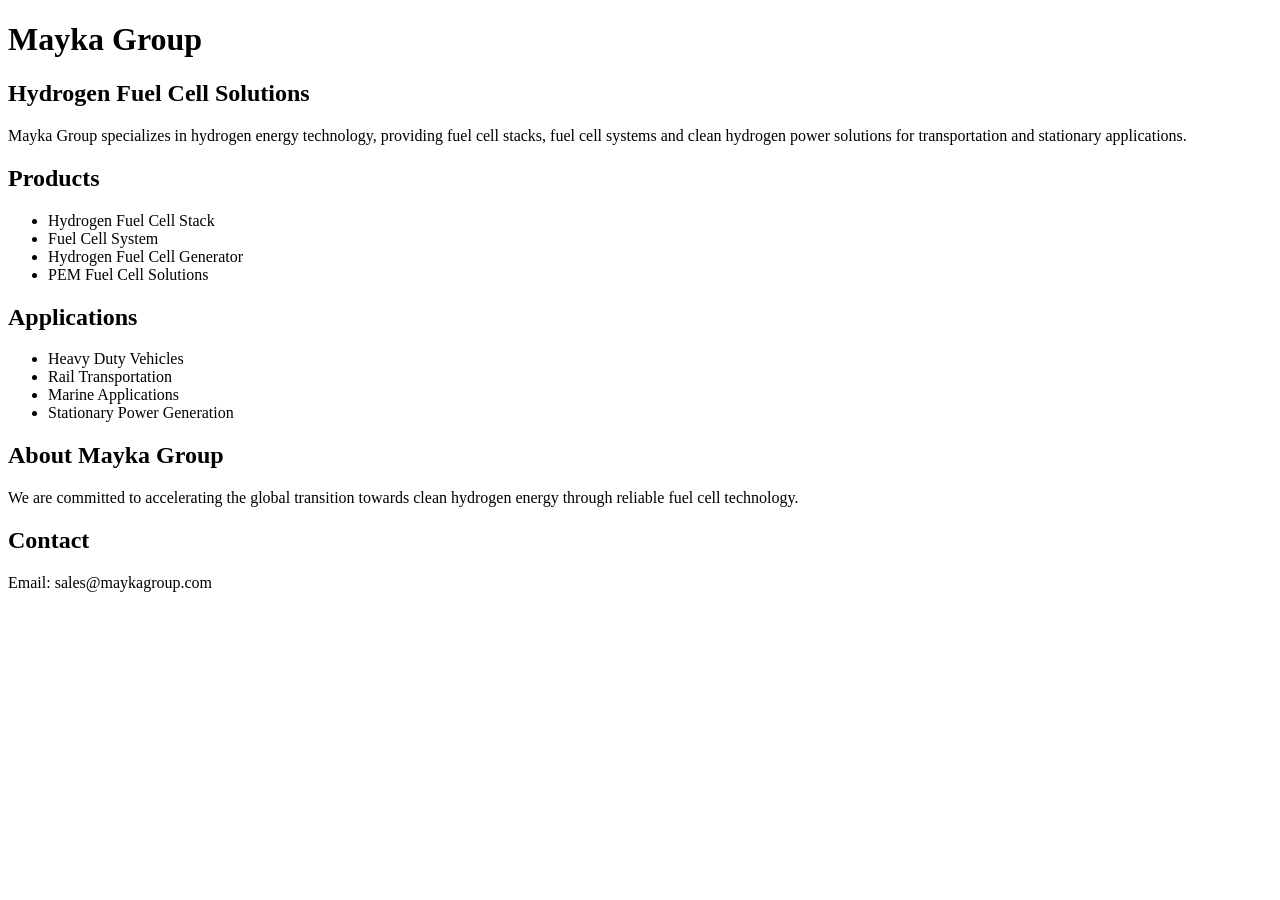
==== index.html @ ab8d4382 "Create index.html for Mayka Group website Initial HTML structure for Mayka Group website with sectio" ====
<!DOCTYPE html>
<html lang="en">

<head>

<meta charset="UTF-8">

<meta name="viewport" content="width=device-width, initial-scale=1.0">

<title>
Mayka Group | Hydrogen Fuel Cell Solutions
</title>

<meta name="description" content="Mayka Group provides hydrogen fuel cell stacks, fuel cell systems and hydrogen power generation solutions for global customers.">

</head>


<body>

<h1>Mayka Group</h1>

<h2>Hydrogen Fuel Cell Solutions</h2>


<p>
Mayka Group specializes in hydrogen energy technology,
providing fuel cell stacks, fuel cell systems and clean
hydrogen power solutions for transportation and stationary applications.
</p>


<h2>Products</h2>

<ul>

<li>
Hydrogen Fuel Cell Stack
</li>

<li>
Fuel Cell System
</li>

<li>
Hydrogen Fuel Cell Generator
</li>

<li>
PEM Fuel Cell Solutions
</li>

</ul>


<h2>Applications</h2>

<ul>

<li>Heavy Duty Vehicles</li>

<li>Rail Transportation</li>

<li>Marine Applications</li>

<li>Stationary Power Generation</li>

</ul>


<h2>About Mayka Group</h2>

<p>
We are committed to accelerating the global transition
towards clean hydrogen energy through reliable fuel cell technology.
</p>


<h2>Contact</h2>

<p>
Email: sales@maykagroup.com
</p>


</body>

</html>
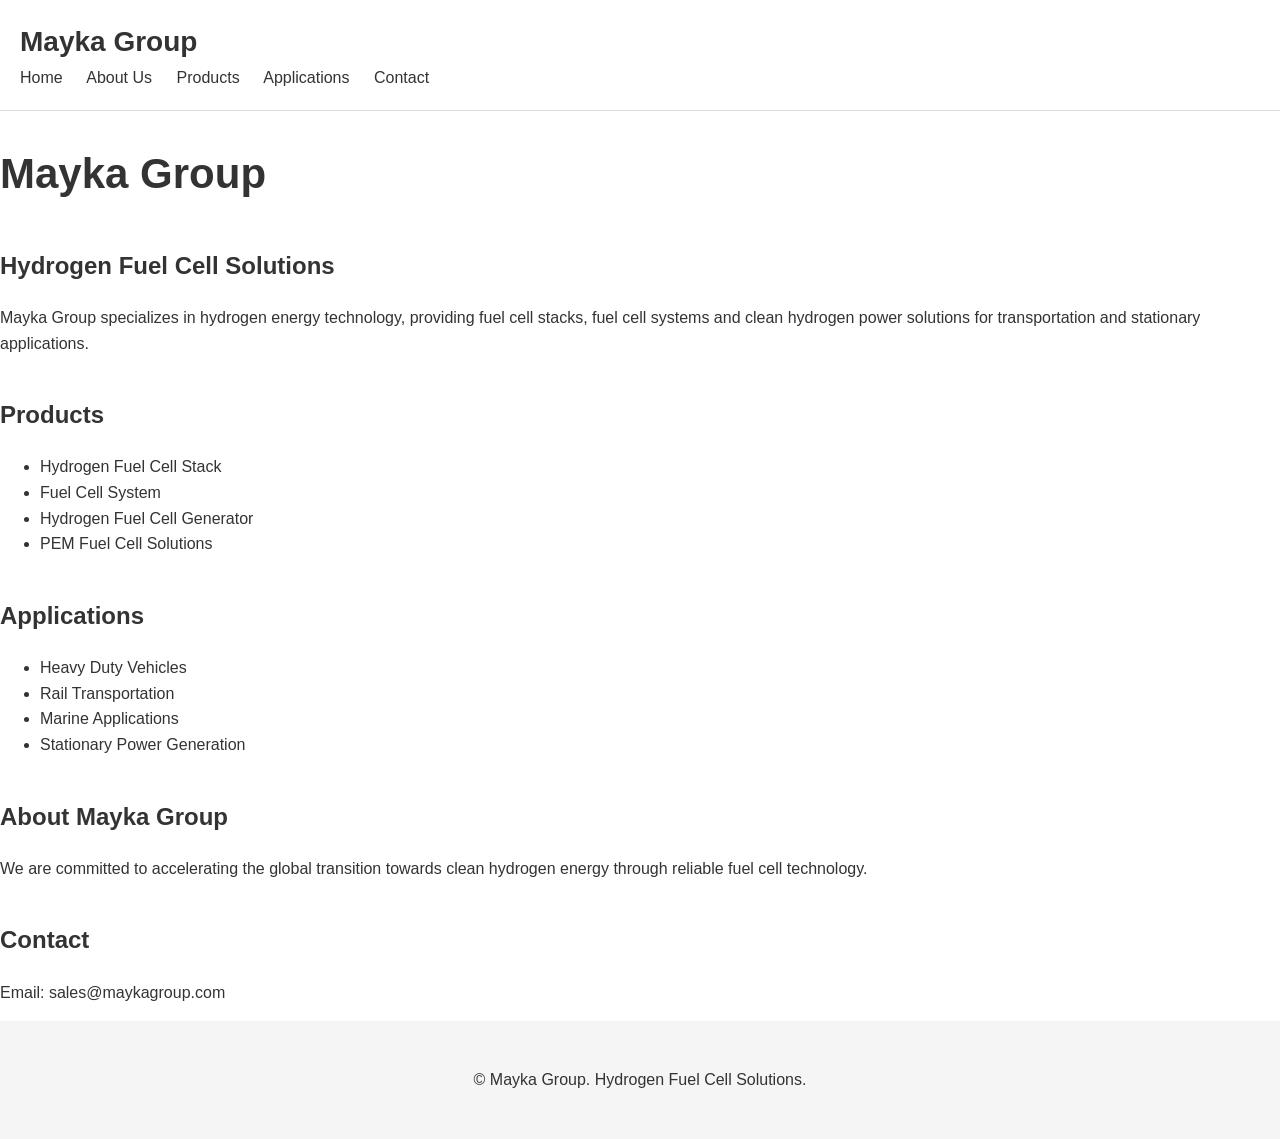
==== commit a0a94eb5: "Enhance index.html with header and footer Added header and footer sections with navigation links." ====
--- a/index.html
+++ b/index.html
@@ -3,7 +3,9 @@
 
 <head>
 
-<meta charset="UTF-8">
+<meta charset="UTF-8"> 
+  
+<link rel="stylesheet" href="css/style.css">
 
 <meta name="viewport" content="width=device-width, initial-scale=1.0">
 
@@ -18,6 +20,28 @@
 
 <body>
 
+<header>
+
+<div class="logo">
+Mayka Group
+</div>
+
+
+<nav>
+
+<a href="index.html">Home</a>
+
+<a href="about.html">About Us</a>
+
+<a href="products.html">Products</a>
+
+<a href="applications.html">Applications</a>
+
+<a href="contact.html">Contact</a>
+
+</nav>
+
+</header>
 <h1>Mayka Group</h1>
 
 <h2>Hydrogen Fuel Cell Solutions</h2>
@@ -82,7 +106,13 @@
 Email: sales@maykagroup.com
 </p>
 
+<footer>
 
+<p>
+© Mayka Group. Hydrogen Fuel Cell Solutions.
+</p>
+
+</footer>
 </body>
 
 </html>
--- a/css/style.css
+++ b/css/style.css
@@ -0,0 +1,68 @@
+* {
+    box-sizing: border-box;
+}
+
+
+body {
+    font-family: Arial, Helvetica, sans-serif;
+    margin: 0;
+    padding: 0;
+    line-height: 1.6;
+    color: #333;
+}
+
+
+header {
+    background: #ffffff;
+    padding: 20px;
+    border-bottom: 1px solid #ddd;
+}
+
+
+.logo {
+    font-size: 28px;
+    font-weight: bold;
+}
+
+
+nav a {
+    margin-right: 20px;
+    text-decoration: none;
+    color: #333;
+}
+
+
+nav a:hover {
+    color: #0077cc;
+}
+
+
+main {
+    max-width: 1100px;
+    margin: auto;
+    padding: 40px 20px;
+}
+
+
+h1 {
+    font-size: 42px;
+}
+
+
+h2 {
+    margin-top: 40px;
+}
+
+
+.product-box {
+    border: 1px solid #ddd;
+    padding: 20px;
+    margin: 20px 0;
+}
+
+
+footer {
+    text-align: center;
+    padding: 30px;
+    background: #f5f5f5;
+}
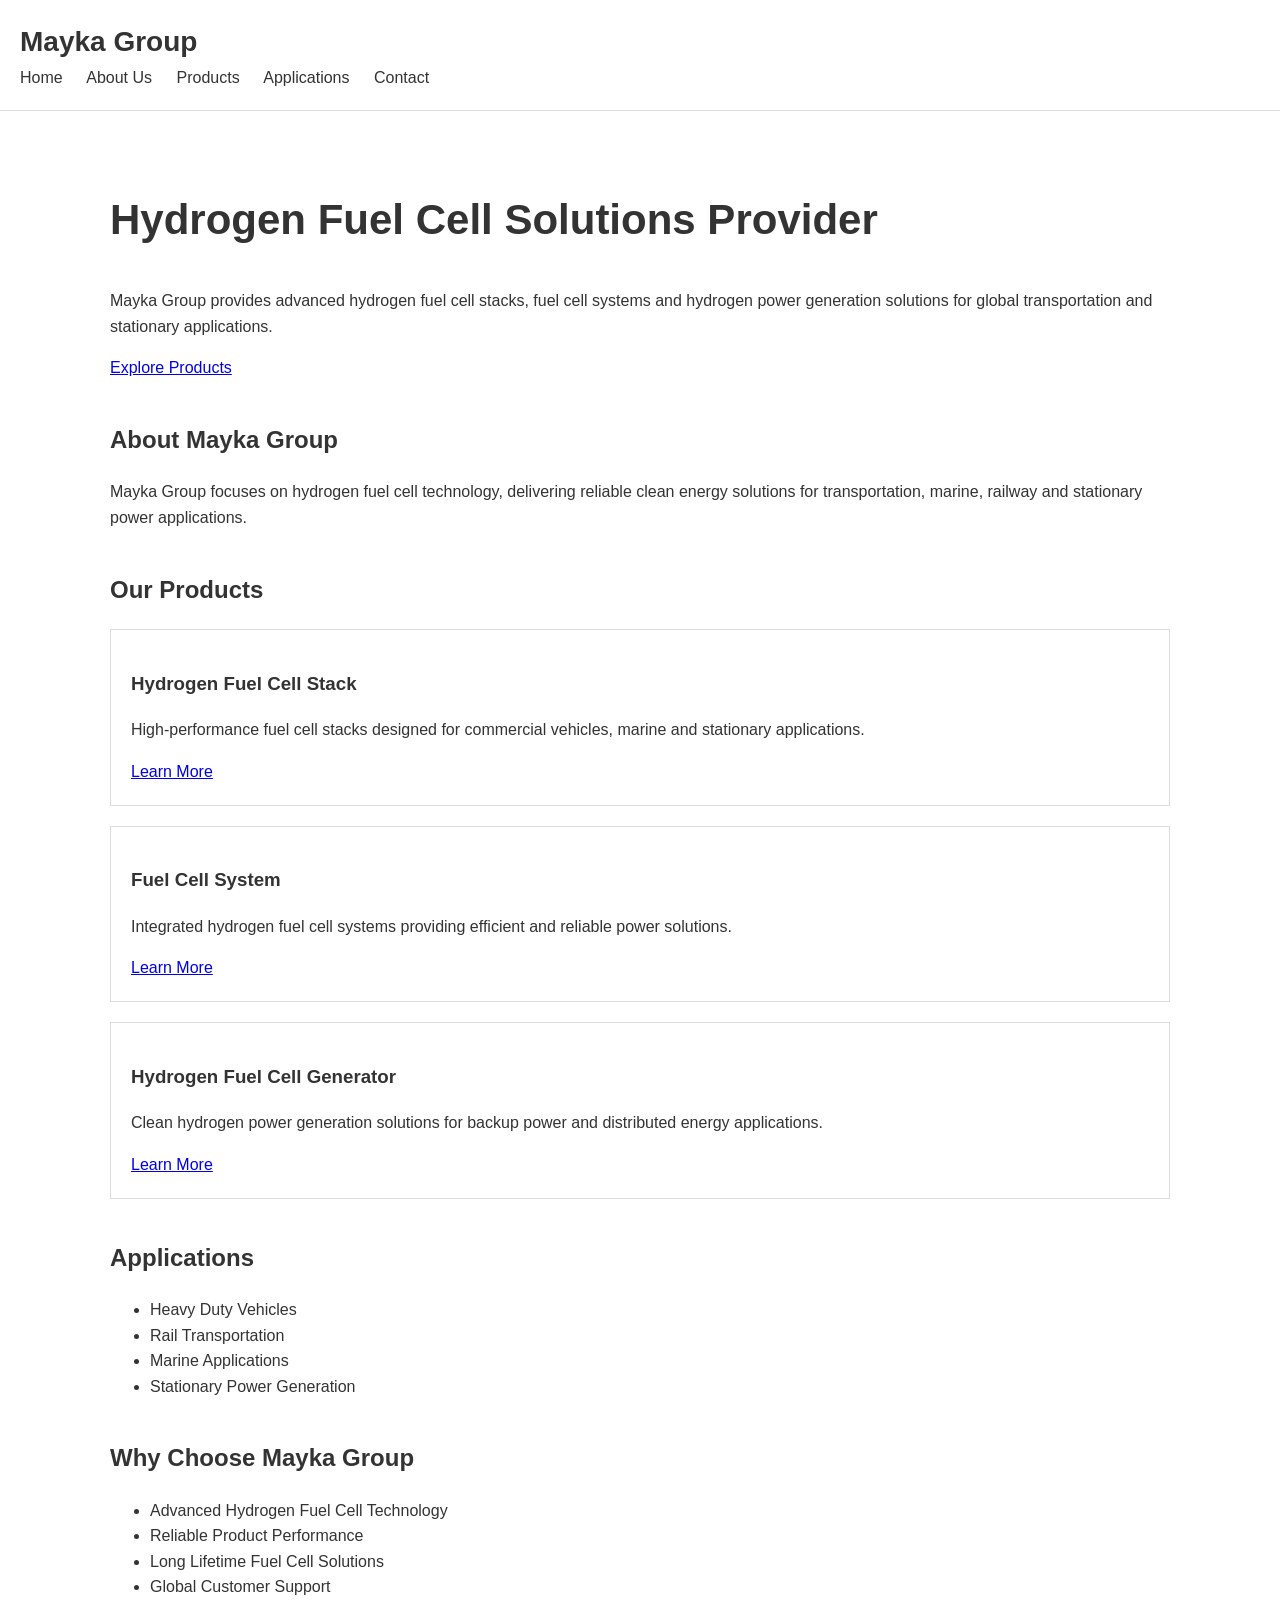
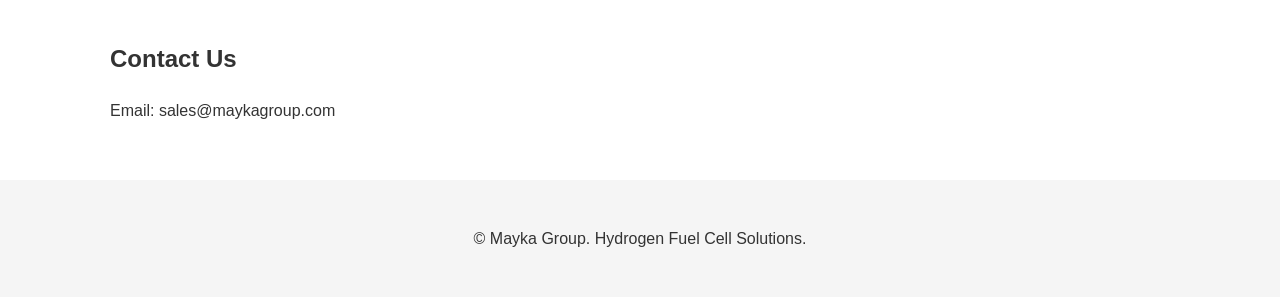
==== commit 3a1c9d6b: "Revise title and enhance content structure Updated the title and added sections for products, applic" ====
--- a/index.html
+++ b/index.html
@@ -10,7 +10,7 @@
 <meta name="viewport" content="width=device-width, initial-scale=1.0">
 
 <title>
-Mayka Group | Hydrogen Fuel Cell Solutions
+Mayka Group | Hydrogen Fuel Cell Solutions Provider
 </title>
 
 <meta name="description" content="Mayka Group provides hydrogen fuel cell stacks, fuel cell systems and hydrogen power generation solutions for global customers.">
@@ -42,69 +42,197 @@
 </nav>
 
 </header>
-<h1>Mayka Group</h1>
-
-<h2>Hydrogen Fuel Cell Solutions</h2>
-
-
-<p>
-Mayka Group specializes in hydrogen energy technology,
-providing fuel cell stacks, fuel cell systems and clean
-hydrogen power solutions for transportation and stationary applications.
-</p>
-
-
-<h2>Products</h2>
+<main>
+
+
+<section>
+
+<h1>
+Hydrogen Fuel Cell Solutions Provider
+</h1>
+
+
+<p>
+Mayka Group provides advanced hydrogen fuel cell stacks,
+fuel cell systems and hydrogen power generation solutions
+for global transportation and stationary applications.
+</p>
+
+
+<a href="products.html">
+Explore Products
+</a>
+
+
+</section>
+
+
+
+<section>
+
+<h2>
+About Mayka Group
+</h2>
+
+
+<p>
+Mayka Group focuses on hydrogen fuel cell technology,
+delivering reliable clean energy solutions for transportation,
+marine, railway and stationary power applications.
+</p>
+
+
+</section>
+
+
+
+<section>
+
+<h2>
+Our Products
+</h2>
+
+
+<div class="product-box">
+
+<h3>
+Hydrogen Fuel Cell Stack
+</h3>
+
+<p>
+High-performance fuel cell stacks designed for
+commercial vehicles, marine and stationary applications.
+</p>
+
+<a href="fuel-cell-stack.html">
+Learn More
+</a>
+
+</div>
+
+
+
+<div class="product-box">
+
+<h3>
+Fuel Cell System
+</h3>
+
+<p>
+Integrated hydrogen fuel cell systems providing
+efficient and reliable power solutions.
+</p>
+
+<a href="fuel-cell-system.html">
+Learn More
+</a>
+
+</div>
+
+
+
+<div class="product-box">
+
+<h3>
+Hydrogen Fuel Cell Generator
+</h3>
+
+<p>
+Clean hydrogen power generation solutions
+for backup power and distributed energy applications.
+</p>
+
+<a href="hydrogen-generator.html">
+Learn More
+</a>
+
+</div>
+
+
+</section>
+
+
+
+<section>
+
+<h2>
+Applications
+</h2>
+
 
 <ul>
 
 <li>
-Hydrogen Fuel Cell Stack
-</li>
-
-<li>
-Fuel Cell System
-</li>
-
-<li>
-Hydrogen Fuel Cell Generator
-</li>
-
-<li>
-PEM Fuel Cell Solutions
+Heavy Duty Vehicles
+</li>
+
+<li>
+Rail Transportation
+</li>
+
+<li>
+Marine Applications
+</li>
+
+<li>
+Stationary Power Generation
 </li>
 
 </ul>
 
 
-<h2>Applications</h2>
+</section>
+
+
+
+<section>
+
+<h2>
+Why Choose Mayka Group
+</h2>
+
 
 <ul>
 
-<li>Heavy Duty Vehicles</li>
-
-<li>Rail Transportation</li>
-
-<li>Marine Applications</li>
-
-<li>Stationary Power Generation</li>
+<li>
+Advanced Hydrogen Fuel Cell Technology
+</li>
+
+<li>
+Reliable Product Performance
+</li>
+
+<li>
+Long Lifetime Fuel Cell Solutions
+</li>
+
+<li>
+Global Customer Support
+</li>
 
 </ul>
 
 
-<h2>About Mayka Group</h2>
-
-<p>
-We are committed to accelerating the global transition
-towards clean hydrogen energy through reliable fuel cell technology.
-</p>
-
-
-<h2>Contact</h2>
+</section>
+
+
+
+<section>
+
+<h2>
+Contact Us
+</h2>
+
 
 <p>
 Email: sales@maykagroup.com
 </p>
+
+
+</section>
+
+
+</main>
 
 <footer>
 
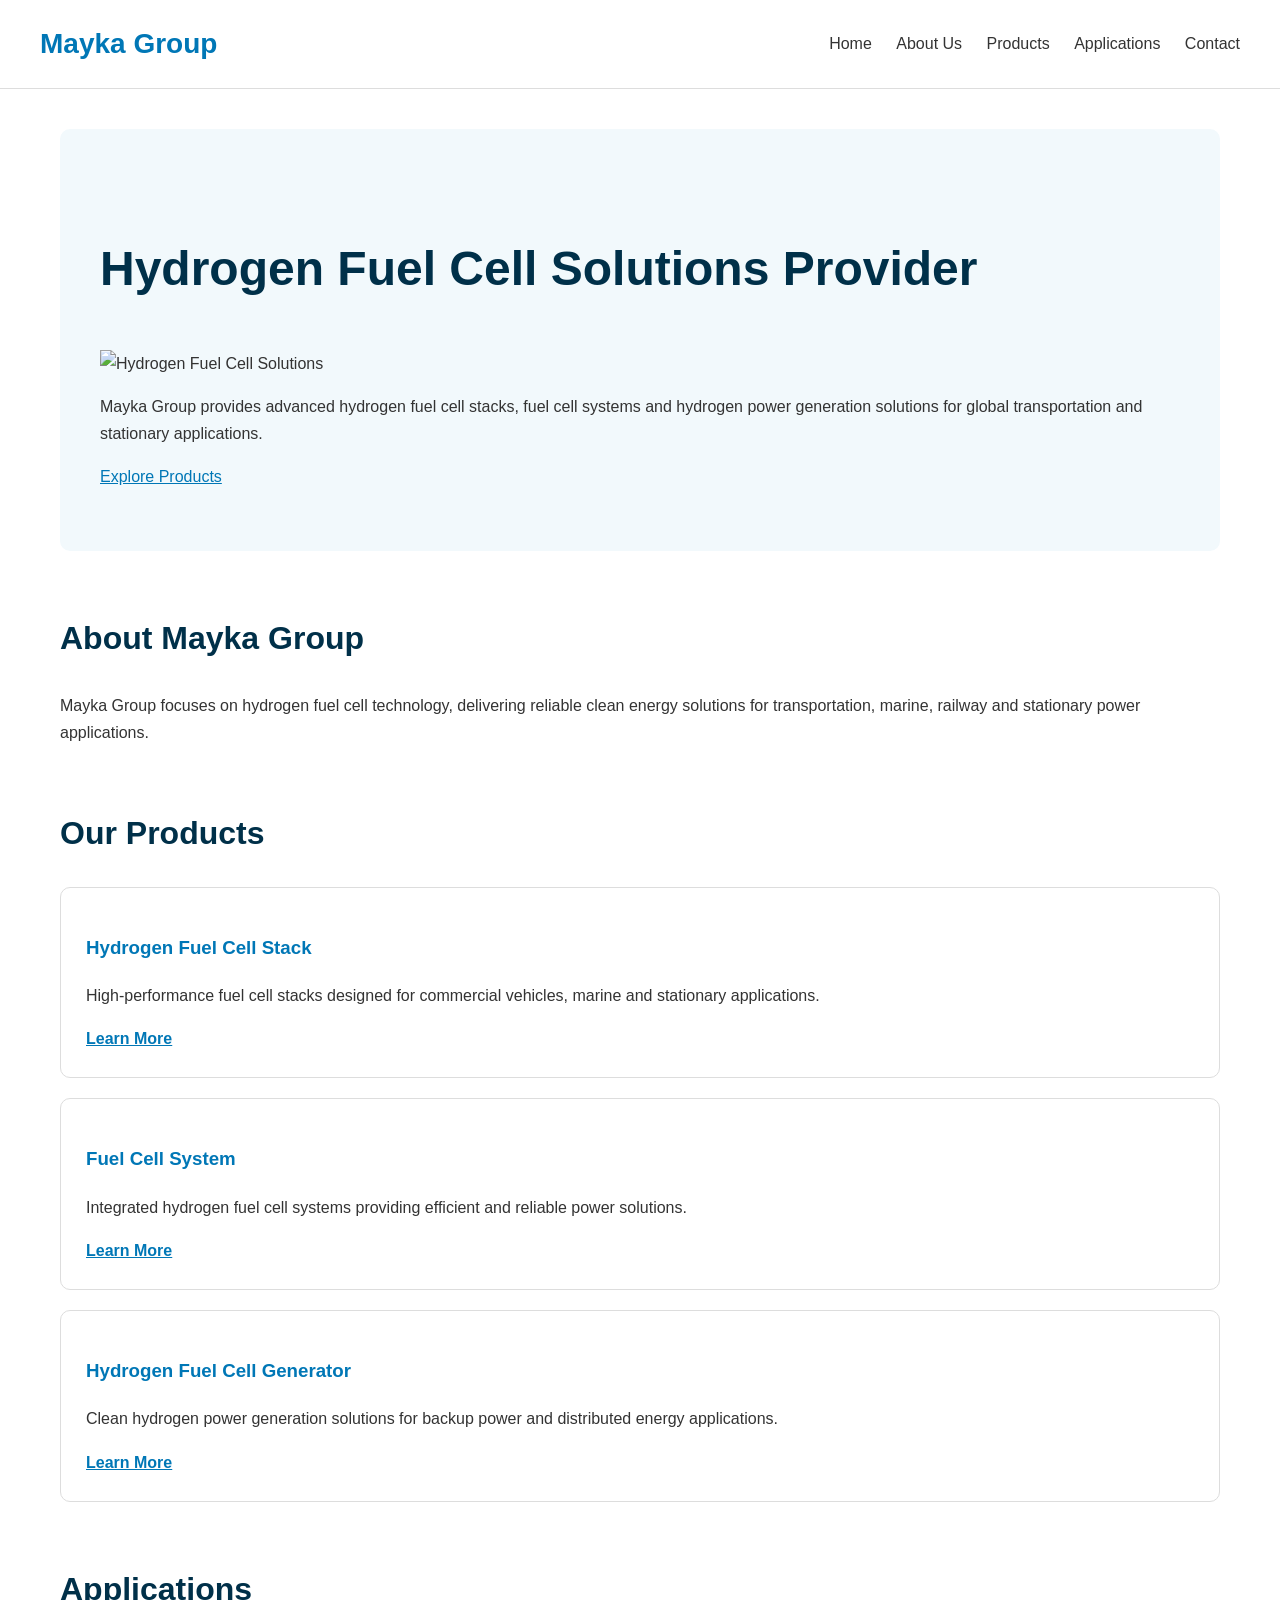
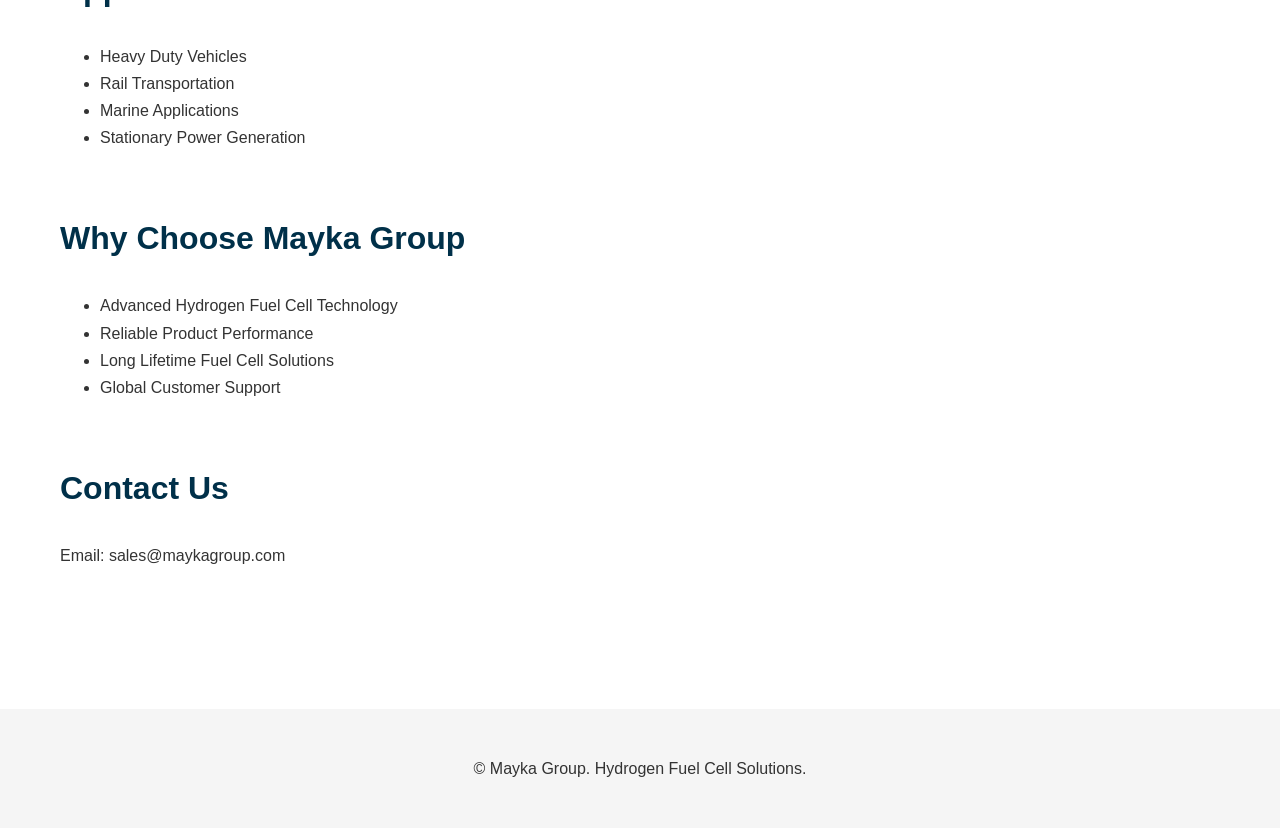
==== commit 9eaf0790: "Update index.html" ====
--- a/index.html
+++ b/index.html
@@ -51,6 +51,8 @@
 Hydrogen Fuel Cell Solutions Provider
 </h1>
 
+<img src="images/hydrogen-fuel-cell.jpg" 
+alt="Hydrogen Fuel Cell Solutions">
 
 <p>
 Mayka Group provides advanced hydrogen fuel cell stacks,
--- a/css/style.css
+++ b/css/style.css
@@ -7,14 +7,17 @@
     font-family: Arial, Helvetica, sans-serif;
     margin: 0;
     padding: 0;
-    line-height: 1.6;
+    line-height: 1.7;
     color: #333;
 }
 
 
 header {
-    background: #ffffff;
-    padding: 20px;
+    background: white;
+    padding: 20px 40px;
+    display: flex;
+    justify-content: space-between;
+    align-items: center;
     border-bottom: 1px solid #ddd;
 }
 
@@ -22,42 +25,80 @@
 .logo {
     font-size: 28px;
     font-weight: bold;
+    color: #0077b6;
 }
 
 
 nav a {
-    margin-right: 20px;
+    margin-left: 20px;
     text-decoration: none;
     color: #333;
+    font-weight: 500;
 }
 
 
 nav a:hover {
-    color: #0077cc;
+    color: #0077b6;
 }
 
 
 main {
-    max-width: 1100px;
+    max-width: 1200px;
     margin: auto;
     padding: 40px 20px;
 }
 
 
+section {
+    margin-bottom: 60px;
+}
+
+
+section:first-child {
+    background: #f2f9fc;
+    padding: 60px 40px;
+    border-radius: 10px;
+}
+
+
 h1 {
-    font-size: 42px;
+    font-size: 48px;
+    color: #003049;
 }
 
 
 h2 {
-    margin-top: 40px;
+    font-size: 32px;
+    color: #003049;
+}
+
+
+h3 {
+    color: #0077b6;
+}
+
+
+a {
+    color: #0077b6;
 }
 
 
 .product-box {
     border: 1px solid #ddd;
-    padding: 20px;
+    border-radius: 10px;
+    padding: 25px;
     margin: 20px 0;
+    background: white;
+}
+
+
+.product-box:hover {
+    box-shadow: 0 5px 15px rgba(0,0,0,0.1);
+}
+
+
+.product-box a {
+    font-weight: bold;
 }
 
 
@@ -65,4 +106,22 @@
     text-align: center;
     padding: 30px;
     background: #f5f5f5;
+    margin-top: 40px;
 }
+
+
+@media(max-width:768px){
+
+header {
+    flex-direction: column;
+}
+
+nav {
+    margin-top:20px;
+}
+
+h1 {
+    font-size:36px;
+}
+
+}
